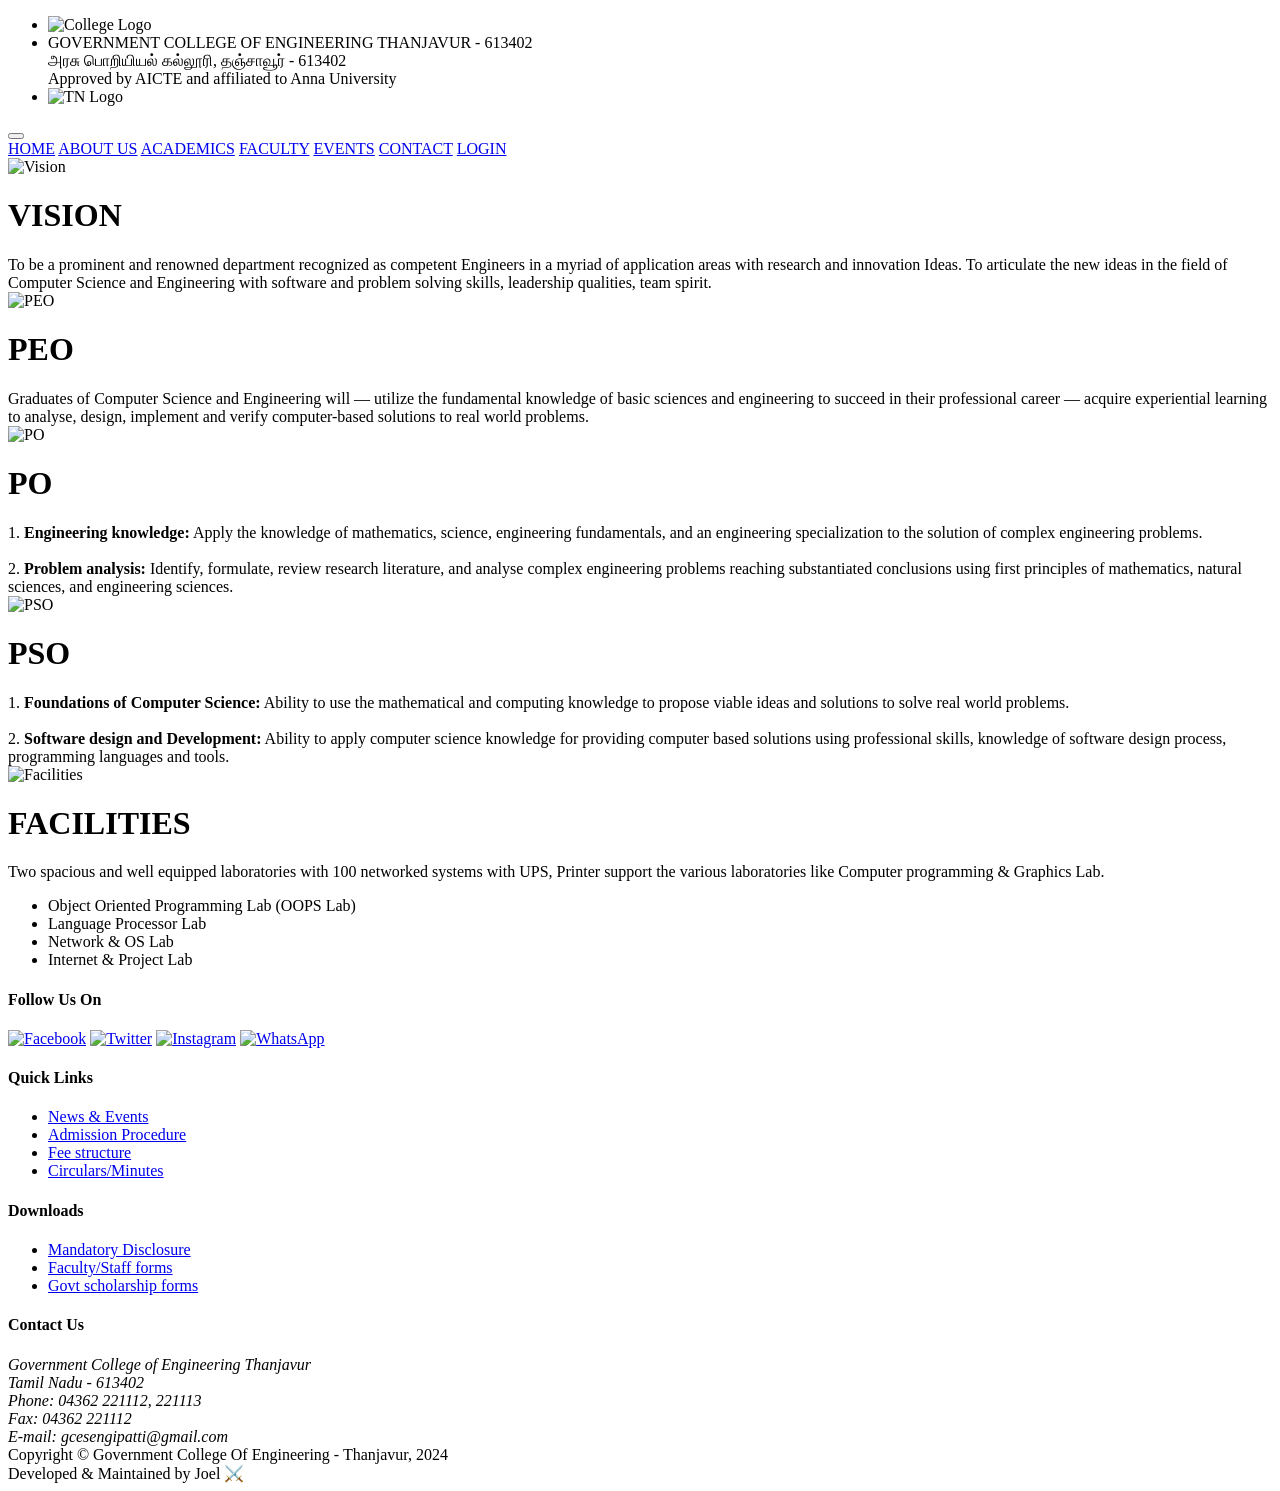
==== Academic.html @ 3a05d2ea "college-site" ====
<!DOCTYPE html>
<html lang="en">
<head>
  <meta charset="UTF-8" />
  <meta name="viewport" content="width=device-width, initial-scale=1.0" />
  <link rel="stylesheet" href="responsive.css" />
  <link rel="icon" href="clglogo.png" type="image/png" />
  <link rel="preconnect" href="https://fonts.googleapis.com" />
  <link rel="preconnect" href="https://fonts.gstatic.com" crossorigin />
  <link href="https://fonts.googleapis.com/css2?family=Playfair+Display:ital,wght@0,400..900;1,400..900&display=swap" rel="stylesheet" />
  <link href="https://fonts.googleapis.com/css2?family=DM+Serif+Display:ital@0;1&family=Playfair+Display:ital,wght@0,400..900;1,400..900&display=swap" rel="stylesheet" />
  <title>Academics | GCET</title>
</head>
<body>

  <div class="college-name">
    <ul>
      <li><img src="clglogo.png" alt="College Logo" /></li>
      <li>GOVERNMENT COLLEGE OF ENGINEERING THANJAVUR - 613402 <br />
          அரசு பொறியியல் கல்லூரி, தஞ்சாவூர் - 613402 <br />
          Approved by AICTE and affiliated to Anna University</li>
      <li><img src="tamil-removebg-preview.png" alt="TN Logo" /></li>
    </ul>
  </div>

  <nav class="navbar">
    <div class="nav-inner">
      <button class="hamburger" id="hamburger" aria-label="Toggle menu">
        <span></span><span></span><span></span>
      </button>
      <div class="nav-links" id="navLinks">
        <a href="index.html">HOME</a>
        <a href="index.html#CSE">ABOUT US</a>
        <a href="Academic.html" class="active">ACADEMICS</a>
        <a href="staffs.html">FACULTY</a>
        <a href="Events.html">EVENTS</a>
        <a href="contact.html">CONTACT</a>
        <a href="login-form.html" target="_blank">LOGIN</a>
      </div>
    </div>
  </nav>

  <div class="academic-section">

    <div class="academic-block">
      <img src="academic-3.jpg" alt="Vision" />
      <div class="text">
        <h1>VISION</h1>
        To be a prominent and renowned department recognized as competent
        Engineers in a myriad of application areas with research and
        innovation Ideas. To articulate the new ideas in the field of
        Computer Science and Engineering with software and problem solving
        skills, leadership qualities, team spirit.
      </div>
    </div>

    <div class="academic-block reverse">
      <img src="academic-2.jpeg" alt="PEO" />
      <div class="text">
        <h1>PEO</h1>
        Graduates of Computer Science and Engineering will — utilize the
        fundamental knowledge of basic sciences and engineering to succeed
        in their professional career — acquire experiential learning to
        analyse, design, implement and verify computer-based solutions to
        real world problems.
      </div>
    </div>

    <div class="academic-block">
      <img src="academic-4.jpeg" alt="PO" />
      <div class="text">
        <h1>PO</h1>
        1. <b>Engineering knowledge:</b> Apply the knowledge of mathematics, science, engineering fundamentals, and
        an engineering specialization to the solution of complex engineering problems.<br /><br />
        2. <b>Problem analysis:</b> Identify, formulate, review research literature, and analyse complex engineering problems
        reaching substantiated conclusions using first principles of mathematics, natural sciences, and engineering sciences.
      </div>
    </div>

    <div class="academic-block reverse">
      <img src="academic-5.jpg" alt="PSO" />
      <div class="text">
        <h1>PSO</h1>
        1. <b>Foundations of Computer Science:</b> Ability to use the mathematical and computing knowledge to propose
        viable ideas and solutions to solve real world problems.<br /><br />
        2. <b>Software design and Development:</b> Ability to apply computer science knowledge for providing
        computer based solutions using professional skills, knowledge of software design process,
        programming languages and tools.
      </div>
    </div>

    <div class="academic-block">
      <img src="academic-9.jpg" alt="Facilities" />
      <div class="text">
        <h1>FACILITIES</h1>
        Two spacious and well equipped laboratories with 100 networked systems with UPS, Printer support
        the various laboratories like Computer programming &amp; Graphics Lab.
        <ul>
          <li>Object Oriented Programming Lab (OOPS Lab)</li>
          <li>Language Processor Lab</li>
          <li>Network &amp; OS Lab</li>
          <li>Internet &amp; Project Lab</li>
        </ul>
      </div>
    </div>

  </div>

  <div class="footer-content">
    <div class="footer-1">
      <div class="footer-grid">
        <div class="footer-col">
          <h4>Follow Us On</h4>
          <div class="social-icons">
            <a href="https://www.facebook.com/groups/135893600199107" target="_blank"><img src="fb.png" alt="Facebook" /></a>
            <a href="https://twitter.com/GCEThanjavur?t=M916JnuWlmFhj-XQbk3cRQ&s=09" target="_blank"><img src="twitter.png" alt="Twitter" /></a>
            <a href="https://www.instagram.com/gce_sengipatti/" target="_blank"><img src="insta.png" alt="Instagram" /></a>
            <a href="https://wa.me/919994873594"><img src="whatsapp.png" alt="WhatsApp" /></a>
          </div>
        </div>
        <div class="footer-col">
          <h4>Quick Links</h4>
          <ul>
            <li><a href="https://gcetj.edu.in/news-archives" target="_blank">News &amp; Events</a></li>
            <li><a href="https://gcetj.edu.in/?q=mandatory-disclosure-0#" target="_blank">Admission Procedure</a></li>
            <li><a href="#">Fee structure</a></li>
            <li><a href="#">Circulars/Minutes</a></li>
          </ul>
        </div>
        <div class="footer-col">
          <h4>Downloads</h4>
          <ul>
            <li><a href="https://gcetj.edu.in/internal-hackathon-2023?q=mandatory-disclosure-0" target="_blank">Mandatory Disclosure</a></li>
            <li><a href="#" target="_blank">Faculty/Staff forms</a></li>
            <li><a href="https://gcetj.edu.in/internal-hackathon-2023?q=scholarship-form" target="_blank">Govt scholarship forms</a></li>
          </ul>
        </div>
        <div class="footer-col">
          <h4>Contact Us</h4>
          <address>
            Government College of Engineering Thanjavur<br />
            Tamil Nadu - 613402<br />
            Phone: 04362 221112, 221113<br />
            Fax: 04362 221112<br />
            E-mail: gcesengipatti@gmail.com
          </address>
        </div>
      </div>
      <div class="footer-bottom">
        <div>Copyright &copy; Government College Of Engineering - Thanjavur, 2024</div>
        <div>Developed &amp; Maintained by Joel ⚔️</div>
      </div>
    </div>
  </div>

  <script src="navbar.js"></script>
</body>
</html>
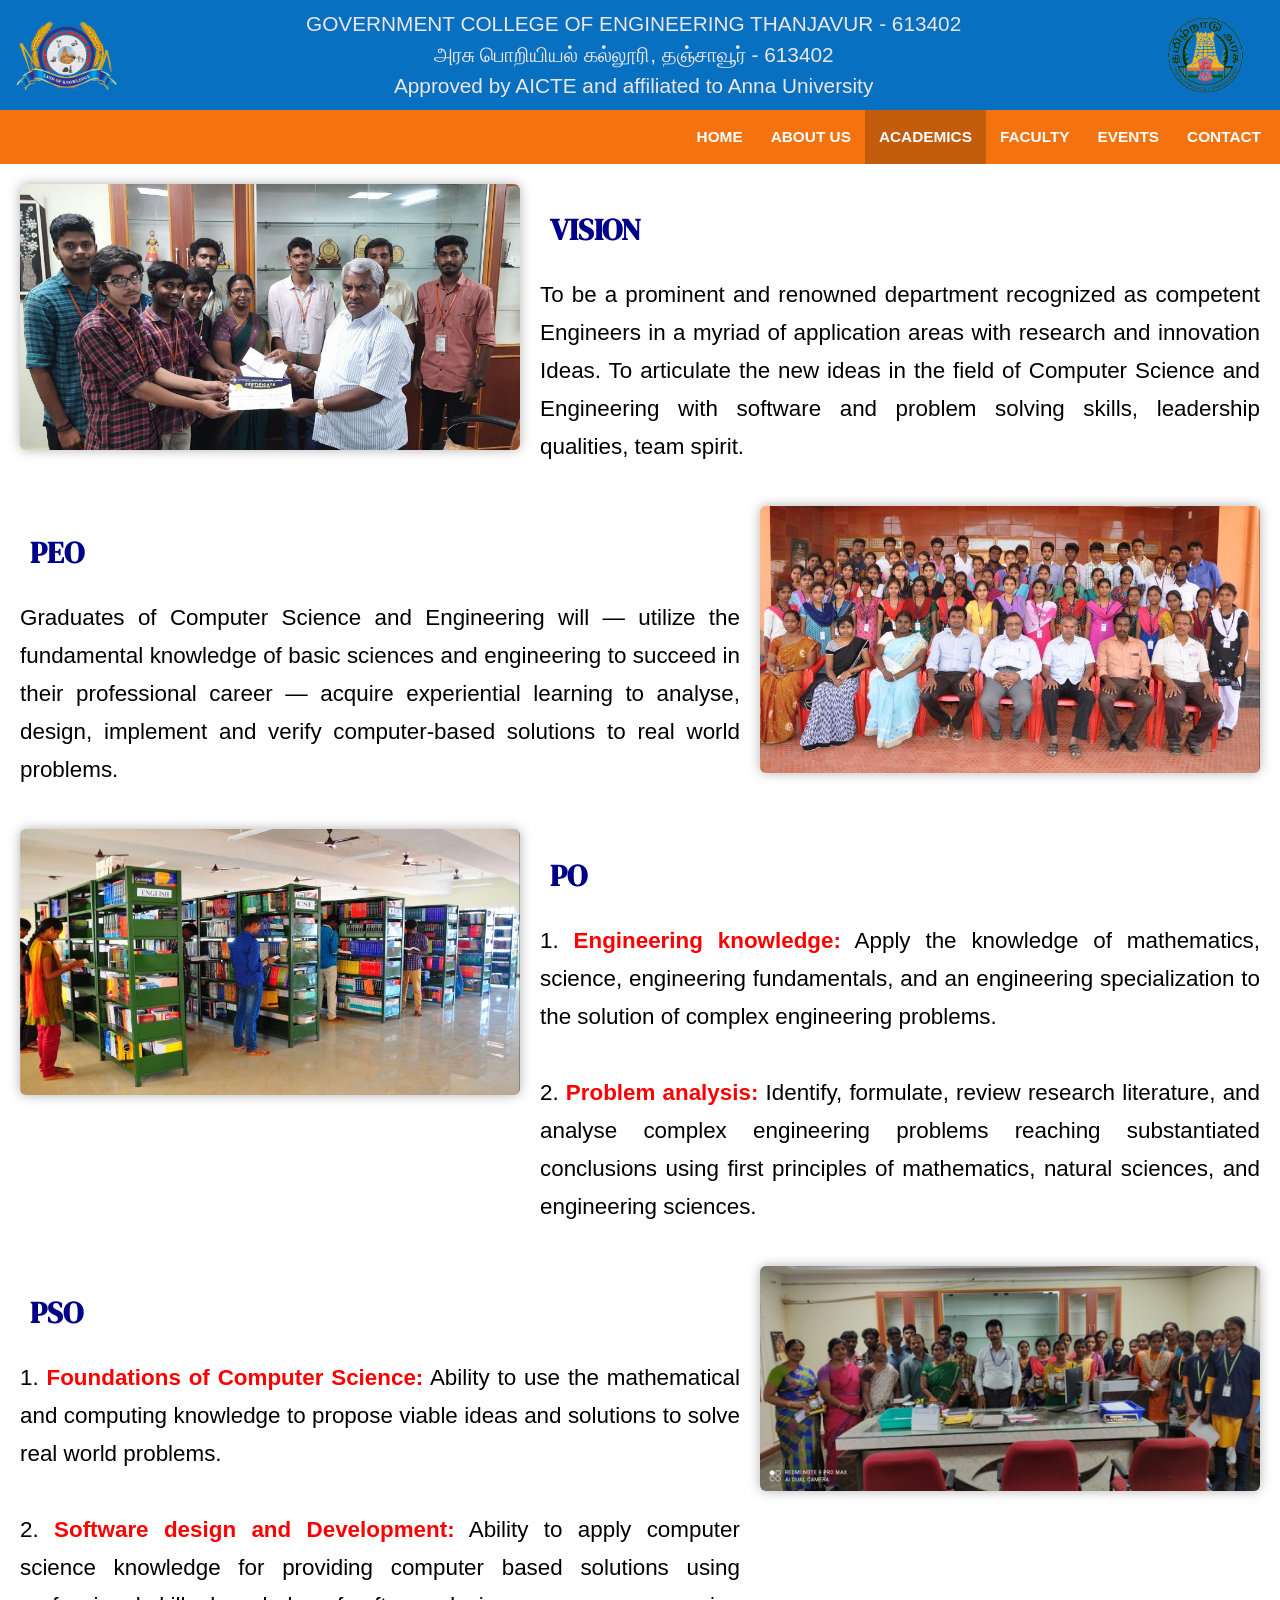
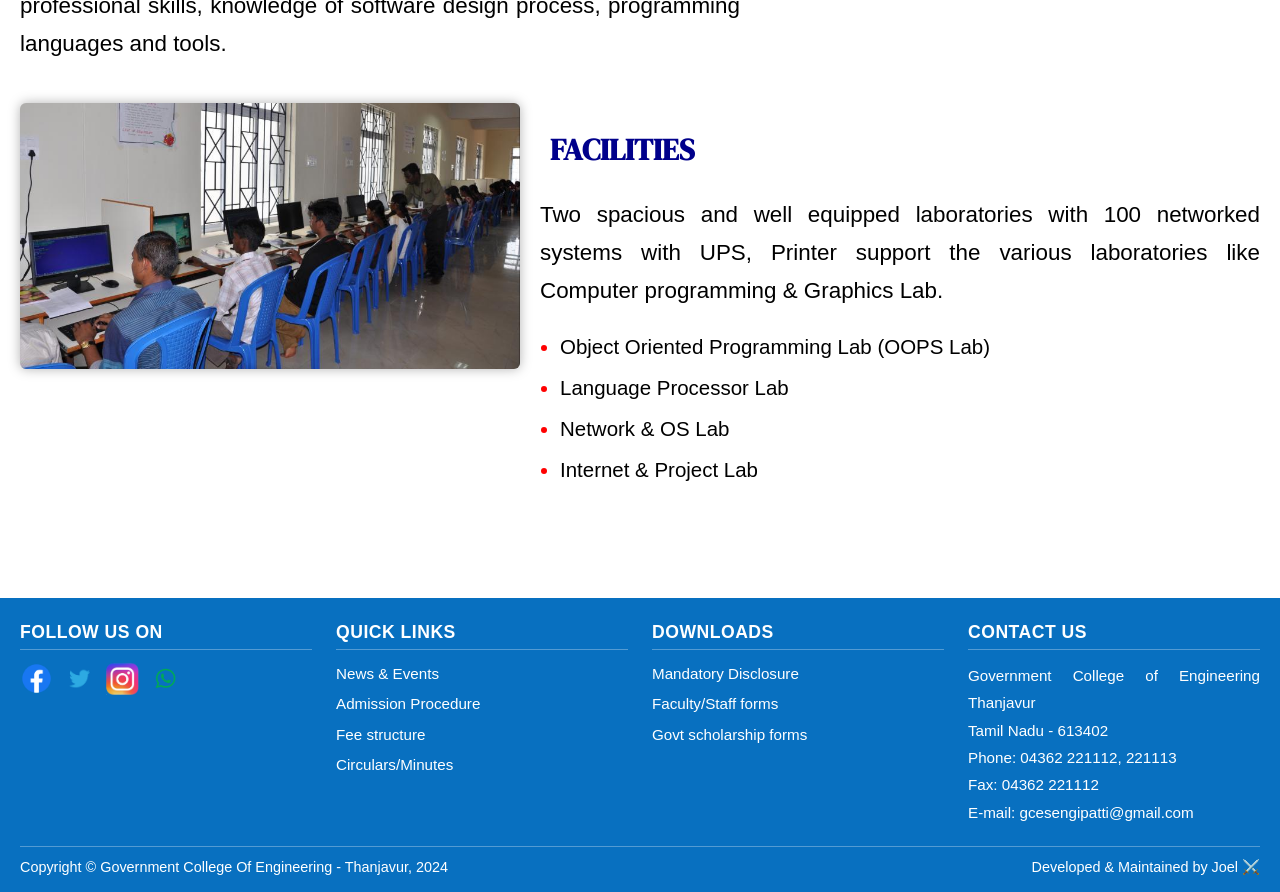
==== commit b01c45ba: "files merged" ====
--- a/Academic.html
+++ b/Academic.html
@@ -1,158 +1,208 @@
-<!DOCTYPE html>
+<!doctype html>
 <html lang="en">
-<head>
-  <meta charset="UTF-8" />
-  <meta name="viewport" content="width=device-width, initial-scale=1.0" />
-  <link rel="stylesheet" href="responsive.css" />
-  <link rel="icon" href="clglogo.png" type="image/png" />
-  <link rel="preconnect" href="https://fonts.googleapis.com" />
-  <link rel="preconnect" href="https://fonts.gstatic.com" crossorigin />
-  <link href="https://fonts.googleapis.com/css2?family=Playfair+Display:ital,wght@0,400..900;1,400..900&display=swap" rel="stylesheet" />
-  <link href="https://fonts.googleapis.com/css2?family=DM+Serif+Display:ital@0;1&family=Playfair+Display:ital,wght@0,400..900;1,400..900&display=swap" rel="stylesheet" />
-  <title>Academics | GCET</title>
-</head>
-<body>
-
-  <div class="college-name">
-    <ul>
-      <li><img src="clglogo.png" alt="College Logo" /></li>
-      <li>GOVERNMENT COLLEGE OF ENGINEERING THANJAVUR - 613402 <br />
+  <head>
+    <meta charset="UTF-8" />
+    <meta name="viewport" content="width=device-width, initial-scale=1.0" />
+    <link rel="stylesheet" href="/CSS/responsive.css" />
+    <link rel="icon" href="/Assests/Images/clglogo.png" type="image/png" />
+    <link rel="preconnect" href="https://fonts.googleapis.com" />
+    <link rel="preconnect" href="https://fonts.gstatic.com" crossorigin />
+    <link
+      href="https://fonts.googleapis.com/css2?family=Playfair+Display:ital,wght@0,400..900;1,400..900&display=swap"
+      rel="stylesheet"
+    />
+    <link
+      href="https://fonts.googleapis.com/css2?family=DM+Serif+Display:ital@0;1&family=Playfair+Display:ital,wght@0,400..900;1,400..900&display=swap"
+      rel="stylesheet"
+    />
+    <title>Academics | GCET</title>
+  </head>
+  <body>
+    <div class="college-name">
+      <ul>
+        <li><img src="/Assests/Images/clglogo.png" alt="College Logo" /></li>
+        <li>
+          GOVERNMENT COLLEGE OF ENGINEERING THANJAVUR - 613402 <br />
           அரசு பொறியியல் கல்லூரி, தஞ்சாவூர் - 613402 <br />
-          Approved by AICTE and affiliated to Anna University</li>
-      <li><img src="tamil-removebg-preview.png" alt="TN Logo" /></li>
-    </ul>
-  </div>
-
-  <nav class="navbar">
-    <div class="nav-inner">
-      <button class="hamburger" id="hamburger" aria-label="Toggle menu">
-        <span></span><span></span><span></span>
-      </button>
-      <div class="nav-links" id="navLinks">
-        <a href="index.html">HOME</a>
-        <a href="index.html#CSE">ABOUT US</a>
-        <a href="Academic.html" class="active">ACADEMICS</a>
-        <a href="staffs.html">FACULTY</a>
-        <a href="Events.html">EVENTS</a>
-        <a href="contact.html">CONTACT</a>
-        <a href="login-form.html" target="_blank">LOGIN</a>
-      </div>
+          Approved by AICTE and affiliated to Anna University
+        </li>
+        <li>
+          <img src="/Assests/Images/tamil-removebg-preview.png" alt="TN Logo" />
+        </li>
+      </ul>
     </div>
-  </nav>
-
-  <div class="academic-section">
-
-    <div class="academic-block">
-      <img src="academic-3.jpg" alt="Vision" />
-      <div class="text">
-        <h1>VISION</h1>
-        To be a prominent and renowned department recognized as competent
-        Engineers in a myriad of application areas with research and
-        innovation Ideas. To articulate the new ideas in the field of
-        Computer Science and Engineering with software and problem solving
-        skills, leadership qualities, team spirit.
+
+    <nav class="navbar">
+      <div class="nav-inner">
+        <button class="hamburger" id="hamburger" aria-label="Toggle menu">
+          <span></span><span></span><span></span>
+        </button>
+        <div class="nav-links" id="navLinks">
+          <a href="index.html">HOME</a>
+          <a href="index.html#CSE">ABOUT US</a>
+          <a href="Academic.html" class="active">ACADEMICS</a>
+          <a href="staffs.html">FACULTY</a>
+          <a href="Events.html">EVENTS</a>
+          <a href="contact.html">CONTACT</a>
+        </div>
+      </div>
+    </nav>
+
+    <div class="academic-section">
+      <div class="academic-block">
+        <img src="/Assests/Images/academic-3.jpg" alt="Vision" />
+        <div class="text">
+          <h1>VISION</h1>
+          To be a prominent and renowned department recognized as competent
+          Engineers in a myriad of application areas with research and
+          innovation Ideas. To articulate the new ideas in the field of Computer
+          Science and Engineering with software and problem solving skills,
+          leadership qualities, team spirit.
+        </div>
+      </div>
+
+      <div class="academic-block reverse">
+        <img src="/Assests/Images/academic-2.jpeg" alt="PEO" />
+        <div class="text">
+          <h1>PEO</h1>
+          Graduates of Computer Science and Engineering will — utilize the
+          fundamental knowledge of basic sciences and engineering to succeed in
+          their professional career — acquire experiential learning to analyse,
+          design, implement and verify computer-based solutions to real world
+          problems.
+        </div>
+      </div>
+
+      <div class="academic-block">
+        <img src="/Assests/Images/academic-4.jpeg" alt="PO" />
+        <div class="text">
+          <h1>PO</h1>
+          1. <b>Engineering knowledge:</b> Apply the knowledge of mathematics,
+          science, engineering fundamentals, and an engineering specialization
+          to the solution of complex engineering problems.<br /><br />
+          2. <b>Problem analysis:</b> Identify, formulate, review research
+          literature, and analyse complex engineering problems reaching
+          substantiated conclusions using first principles of mathematics,
+          natural sciences, and engineering sciences.
+        </div>
+      </div>
+
+      <div class="academic-block reverse">
+        <img src="/Assests/Images/academic-5.jpg" alt="PSO" />
+        <div class="text">
+          <h1>PSO</h1>
+          1. <b>Foundations of Computer Science:</b> Ability to use the
+          mathematical and computing knowledge to propose viable ideas and
+          solutions to solve real world problems.<br /><br />
+          2. <b>Software design and Development:</b> Ability to apply computer
+          science knowledge for providing computer based solutions using
+          professional skills, knowledge of software design process, programming
+          languages and tools.
+        </div>
+      </div>
+
+      <div class="academic-block">
+        <img src="/Assests/Images/academic-9.jpg" alt="Facilities" />
+        <div class="text">
+          <h1>FACILITIES</h1>
+          Two spacious and well equipped laboratories with 100 networked systems
+          with UPS, Printer support the various laboratories like Computer
+          programming &amp; Graphics Lab.
+          <ul>
+            <li>Object Oriented Programming Lab (OOPS Lab)</li>
+            <li>Language Processor Lab</li>
+            <li>Network &amp; OS Lab</li>
+            <li>Internet &amp; Project Lab</li>
+          </ul>
+        </div>
       </div>
     </div>
 
-    <div class="academic-block reverse">
-      <img src="academic-2.jpeg" alt="PEO" />
-      <div class="text">
-        <h1>PEO</h1>
-        Graduates of Computer Science and Engineering will — utilize the
-        fundamental knowledge of basic sciences and engineering to succeed
-        in their professional career — acquire experiential learning to
-        analyse, design, implement and verify computer-based solutions to
-        real world problems.
+    <div class="footer-content">
+      <div class="footer-1">
+        <div class="footer-grid">
+          <div class="footer-col">
+            <h4>Follow Us On</h4>
+            <div class="social-icons">
+              <a
+                href="https://www.facebook.com/groups/135893600199107"
+                target="_blank"
+                ><img src="/Assests/Images/fb.png" alt="Facebook"
+              /></a>
+              <a
+                href="https://twitter.com/GCEThanjavur?t=M916JnuWlmFhj-XQbk3cRQ&s=09"
+                target="_blank"
+                ><img src="/Assests/Images/twitter.png" alt="Twitter"
+              /></a>
+              <a
+                href="https://www.instagram.com/gce_sengipatti/"
+                target="_blank"
+                ><img src="/Assests/Images/insta.png" alt="Instagram"
+              /></a>
+              <a href="https://wa.me/919994873594"
+                ><img src="/Assests/Images/whatsapp.png" alt="WhatsApp"
+              /></a>
+            </div>
+          </div>
+          <div class="footer-col">
+            <h4>Quick Links</h4>
+            <ul>
+              <li>
+                <a href="https://gcetj.edu.in/news-archives" target="_blank"
+                  >News &amp; Events</a
+                >
+              </li>
+              <li>
+                <a
+                  href="https://gcetj.edu.in/?q=mandatory-disclosure-0#"
+                  target="_blank"
+                  >Admission Procedure</a
+                >
+              </li>
+              <li><a href="#">Fee structure</a></li>
+              <li><a href="#">Circulars/Minutes</a></li>
+            </ul>
+          </div>
+          <div class="footer-col">
+            <h4>Downloads</h4>
+            <ul>
+              <li>
+                <a
+                  href="https://gcetj.edu.in/internal-hackathon-2023?q=mandatory-disclosure-0"
+                  target="_blank"
+                  >Mandatory Disclosure</a
+                >
+              </li>
+              <li><a href="#" target="_blank">Faculty/Staff forms</a></li>
+              <li>
+                <a
+                  href="https://gcetj.edu.in/internal-hackathon-2023?q=scholarship-form"
+                  target="_blank"
+                  >Govt scholarship forms</a
+                >
+              </li>
+            </ul>
+          </div>
+          <div class="footer-col">
+            <h4>Contact Us</h4>
+            <address>
+              Government College of Engineering Thanjavur<br />
+              Tamil Nadu - 613402<br />
+              Phone: 04362 221112, 221113<br />
+              Fax: 04362 221112<br />
+              E-mail: gcesengipatti@gmail.com
+            </address>
+          </div>
+        </div>
+        <div class="footer-bottom">
+          <div>
+            Copyright &copy; Government College Of Engineering - Thanjavur, 2024
+          </div>
+          <div>Developed &amp; Maintained by Joel ⚔️</div>
+        </div>
       </div>
     </div>
 
-    <div class="academic-block">
-      <img src="academic-4.jpeg" alt="PO" />
-      <div class="text">
-        <h1>PO</h1>
-        1. <b>Engineering knowledge:</b> Apply the knowledge of mathematics, science, engineering fundamentals, and
-        an engineering specialization to the solution of complex engineering problems.<br /><br />
-        2. <b>Problem analysis:</b> Identify, formulate, review research literature, and analyse complex engineering problems
-        reaching substantiated conclusions using first principles of mathematics, natural sciences, and engineering sciences.
-      </div>
-    </div>
-
-    <div class="academic-block reverse">
-      <img src="academic-5.jpg" alt="PSO" />
-      <div class="text">
-        <h1>PSO</h1>
-        1. <b>Foundations of Computer Science:</b> Ability to use the mathematical and computing knowledge to propose
-        viable ideas and solutions to solve real world problems.<br /><br />
-        2. <b>Software design and Development:</b> Ability to apply computer science knowledge for providing
-        computer based solutions using professional skills, knowledge of software design process,
-        programming languages and tools.
-      </div>
-    </div>
-
-    <div class="academic-block">
-      <img src="academic-9.jpg" alt="Facilities" />
-      <div class="text">
-        <h1>FACILITIES</h1>
-        Two spacious and well equipped laboratories with 100 networked systems with UPS, Printer support
-        the various laboratories like Computer programming &amp; Graphics Lab.
-        <ul>
-          <li>Object Oriented Programming Lab (OOPS Lab)</li>
-          <li>Language Processor Lab</li>
-          <li>Network &amp; OS Lab</li>
-          <li>Internet &amp; Project Lab</li>
-        </ul>
-      </div>
-    </div>
-
-  </div>
-
-  <div class="footer-content">
-    <div class="footer-1">
-      <div class="footer-grid">
-        <div class="footer-col">
-          <h4>Follow Us On</h4>
-          <div class="social-icons">
-            <a href="https://www.facebook.com/groups/135893600199107" target="_blank"><img src="fb.png" alt="Facebook" /></a>
-            <a href="https://twitter.com/GCEThanjavur?t=M916JnuWlmFhj-XQbk3cRQ&s=09" target="_blank"><img src="twitter.png" alt="Twitter" /></a>
-            <a href="https://www.instagram.com/gce_sengipatti/" target="_blank"><img src="insta.png" alt="Instagram" /></a>
-            <a href="https://wa.me/919994873594"><img src="whatsapp.png" alt="WhatsApp" /></a>
-          </div>
-        </div>
-        <div class="footer-col">
-          <h4>Quick Links</h4>
-          <ul>
-            <li><a href="https://gcetj.edu.in/news-archives" target="_blank">News &amp; Events</a></li>
-            <li><a href="https://gcetj.edu.in/?q=mandatory-disclosure-0#" target="_blank">Admission Procedure</a></li>
-            <li><a href="#">Fee structure</a></li>
-            <li><a href="#">Circulars/Minutes</a></li>
-          </ul>
-        </div>
-        <div class="footer-col">
-          <h4>Downloads</h4>
-          <ul>
-            <li><a href="https://gcetj.edu.in/internal-hackathon-2023?q=mandatory-disclosure-0" target="_blank">Mandatory Disclosure</a></li>
-            <li><a href="#" target="_blank">Faculty/Staff forms</a></li>
-            <li><a href="https://gcetj.edu.in/internal-hackathon-2023?q=scholarship-form" target="_blank">Govt scholarship forms</a></li>
-          </ul>
-        </div>
-        <div class="footer-col">
-          <h4>Contact Us</h4>
-          <address>
-            Government College of Engineering Thanjavur<br />
-            Tamil Nadu - 613402<br />
-            Phone: 04362 221112, 221113<br />
-            Fax: 04362 221112<br />
-            E-mail: gcesengipatti@gmail.com
-          </address>
-        </div>
-      </div>
-      <div class="footer-bottom">
-        <div>Copyright &copy; Government College Of Engineering - Thanjavur, 2024</div>
-        <div>Developed &amp; Maintained by Joel ⚔️</div>
-      </div>
-    </div>
-  </div>
-
-  <script src="navbar.js"></script>
-</body>
+    <script src="navbar.js"></script>
+  </body>
 </html>
--- a/CSS/responsive.css
+++ b/CSS/responsive.css
@@ -0,0 +1,496 @@
+
+
+*, *::before, *::after {
+  box-sizing: border-box;
+}
+
+body {
+  margin: 0;
+  font-family: Arial, sans-serif;
+  text-align: justify;
+  overflow-x: hidden;
+}
+
+img {
+  max-width: 100%;
+  height: auto;
+}
+
+a:focus { color: rgb(19, 8, 172); }
+
+.college-name {
+  background-color: #0870c0;
+}
+.college-name ul {
+  display: flex;
+  align-items: center;
+  justify-content: space-between;
+  padding: 8px 16px;
+  margin: 0;
+  list-style: none;
+  color: rgb(235, 229, 229);
+  line-height: 1.5;
+  gap: 10px;
+}
+.college-name ul li {
+  list-style: none;
+}
+.college-name ul li:nth-child(2) {
+  flex: 1;
+  text-align: center;
+  font-size: clamp(0.75rem, 2vw, 1.3rem);
+}
+.college-name ul li img {
+  display: block;
+}
+.college-name ul li:first-child img { width: clamp(55px, 8vw, 110px); height: auto; }
+.college-name ul li:last-child img  { width: clamp(60px, 9vw, 130px); height: auto; }
+
+/* ---- NAVBAR ---- */
+.navbar {
+  background-color: #f47310;
+  position: relative;
+  z-index: 100;
+}
+
+.nav-inner {
+  display: flex;
+  align-items: center;
+  justify-content: flex-end;
+  padding: 0 5px;
+  min-height: 50px;
+}
+
+.nav-links {
+  display: flex;
+  gap: 0;
+  flex-wrap: wrap;
+  align-items: center;
+}
+
+.nav-links a {
+  display: block;
+  padding: 18px 14px;
+  text-decoration: none;
+  font-size: clamp(0.85rem, 1.2vw, 1.2rem);
+  font-weight: 600;
+  color: #fff;
+  white-space: nowrap;
+  transition: background 0.2s, color 0.2s;
+}
+.nav-links a:hover {
+  background: rgba(0,0,0,0.15);
+  text-decoration: underline;
+}
+.nav-links a.active {
+  background: rgba(0,0,0,0.2);
+}
+
+/* Hamburger */
+.hamburger {
+  display: none;
+  flex-direction: column;
+  gap: 5px;
+  cursor: pointer;
+  padding: 10px;
+  background: none;
+  border: none;
+}
+.hamburger span {
+  display: block;
+  width: 25px;
+  height: 3px;
+  background: #fff;
+  border-radius: 2px;
+  transition: 0.3s;
+}
+
+/* Mobile nav */
+@media (max-width: 768px) {
+  .hamburger { display: flex; }
+  .nav-links {
+    display: none;
+    flex-direction: column;
+    width: 100%;
+    background-color: #f47310;
+    padding-bottom: 10px;
+  }
+  .nav-links.open { display: flex; }
+  .nav-links a {
+    padding: 12px 20px;
+    border-top: 1px solid rgba(255,255,255,0.2);
+    width: 100%;
+  }
+  .nav-inner { flex-wrap: wrap; }
+}
+
+/* ---- HERO / BACK IMAGE ---- */
+.hero {
+  position: relative;
+  overflow: hidden;
+  background: #1a1a2e;
+  min-height: 280px;
+}
+.hero img.hero-img {
+  width: 100%;
+  max-height: 630px;
+  object-fit: cover;
+  display: block;
+}
+.head-content {
+  position: absolute;
+  bottom: 15%;
+  left: 4%;
+  color: #fff;
+  font-family: "Playfair Display", serif;
+  font-size: clamp(1.1rem, 3.5vw, 2.5rem);
+  font-weight: 700;
+  text-shadow: 1px 1px 6px rgba(0,0,0,0.7);
+  background: rgba(0,0,0,0.35);
+  padding: 10px 18px;
+  border-radius: 6px;
+  line-height: 1.4;
+}
+
+/* ---- SECTIONS ---- */
+.About-college, .About-dep {
+  padding: 20px 20px 10px;
+}
+.About-dep { background-color: #f9f9ff; }
+
+h2 {
+  font-size: clamp(1.4rem, 3vw, 2rem);
+  font-family: "DM Serif Display", serif;
+  color: red;
+  margin-left: 5px;
+}
+
+.clg-content, .cse-content {
+  font-size: clamp(1rem, 1.8vw, 1.3rem);
+  line-height: 1.6;
+  max-width: 100%;
+}
+
+ol { padding-left: 20px; }
+ol > li {
+  font-size: clamp(1rem, 1.8vw, 1.3rem);
+  line-height: 1.7;
+}
+dt { font-size: clamp(1rem, 2vw, 1.5rem); font-weight: 600; }
+
+/* ---- NEWS & UPDATES ---- */
+#new {
+  margin: 20px 0;
+}
+#newsh {
+  background-color: #0870c0;
+  padding: 10px;
+  border-radius: 10px;
+  text-align: center;
+  color: white;
+  max-width: 100%;
+}
+#newshp {
+  margin: 8px;
+  font-size: clamp(1.2rem, 3vw, 1.8rem);
+  animation: newsandupdates 5s infinite;
+}
+@keyframes newsandupdates {
+  10%  { color: #000473; }
+  30%  { color: red; }
+  50%  { color: orange; }
+  70%  { color: yellow; }
+  90%  { color: green; }
+}
+#newsb {
+  margin-top: 10px;
+  height: 200px;
+  overflow: hidden;
+}
+#newsc1 {
+  background-color: #0870c0;
+  padding: 5px 5px 5px 14px;
+  width: 100px;
+  border-radius: 10px;
+  margin-top: 10px;
+  color: white;
+}
+.newsc2 {
+  margin-left: 115px;
+  background-color: #f1f1f1;
+  max-width: 100%;
+  margin-top: -50px;
+  min-height: 45px;
+  padding: 8px;
+  text-align: center;
+  border-radius: 10px;
+  font-size: clamp(0.85rem, 1.5vw, 1rem);
+}
+.newsc2:hover { color: red; cursor: pointer; text-decoration: underline; }
+
+/* ---- PLACEMENT TABLES ---- */
+.section {
+  padding: 20px;
+}
+.placement-tables {
+  display: flex;
+  flex-wrap: wrap;
+  gap: 30px;
+  justify-content: flex-start;
+}
+.section-1-table, .section-2-table {
+  flex: 1 1 320px;
+  min-width: 280px;
+}
+h3 {
+  font-size: clamp(1.1rem, 2vw, 1.5rem);
+  margin-left: 0;
+}
+table {
+  border-collapse: collapse;
+  width: 100%;
+  border: none;
+}
+table th {
+  font-size: clamp(0.85rem, 1.5vw, 1.1rem);
+  color: #000473;
+  padding: 10px 8px;
+}
+table td {
+  font-size: clamp(0.8rem, 1.4vw, 1rem);
+  text-align: center;
+  padding: 8px 6px;
+}
+table tr:nth-of-type(2n) { background-color: #f6f6f6; }
+
+/* Scrollable tables on small screens */
+.table-scroll { overflow-x: auto; }
+
+/* ---- FOOTER ---- */
+.footer-content { margin-top: 30px; }
+.footer-1 {
+  background-color: #0870c0;
+  width: 100%;
+  padding: 24px 20px 16px;
+}
+.footer-grid {
+  display: grid;
+  grid-template-columns: repeat(auto-fit, minmax(180px, 1fr));
+  gap: 24px;
+  color: white;
+}
+.footer-col h4 {
+  margin: 0 0 12px;
+  font-size: 1.1rem;
+  text-transform: uppercase;
+  letter-spacing: 0.5px;
+  border-bottom: 1px solid rgba(255,255,255,0.3);
+  padding-bottom: 6px;
+}
+.footer-col ul {
+  list-style: none;
+  padding: 0; margin: 0;
+}
+.footer-col ul li { margin-bottom: 6px; }
+.footer-col ul li a {
+  color: white;
+  text-decoration: none;
+  font-size: 0.95rem;
+  line-height: 1.6;
+}
+.footer-col ul li a:hover { text-decoration: underline; }
+.footer-col address {
+  font-style: normal;
+  font-size: 0.95rem;
+  line-height: 1.8;
+  color: white;
+}
+.social-icons { display: flex; gap: 10px; flex-wrap: wrap; margin-top: 4px; }
+.social-icons a img {
+  width: 33px; height: 33px; object-fit: contain;
+  transition: filter 0.2s;
+}
+.social-icons a:hover img { filter: drop-shadow(0 0 5px white); }
+
+.footer-bottom {
+  border-top: 1px solid rgba(255,255,255,0.3);
+  margin-top: 20px;
+  padding-top: 12px;
+  display: flex;
+  flex-wrap: wrap;
+  justify-content: space-between;
+  color: white;
+  font-size: 0.9rem;
+  gap: 8px;
+}
+
+/* ---- UTILITY ---- */
+b { color: red; }
+
+/* ---- INNER PAGE NAVBAR (orange bar) used in sub-pages ---- */
+.Header.links .back-color,
+.back-color {
+  height: 60px;
+  background-color: #f47310;
+}
+
+/* ---- ACADEMIC PAGE ---- */
+.academic-section {
+  padding: 20px;
+}
+.academic-block {
+  display: flex;
+  flex-wrap: wrap;
+  gap: 20px;
+  margin-bottom: 40px;
+  align-items: flex-start;
+}
+.academic-block.reverse { flex-direction: row-reverse; }
+.academic-block img {
+  width: 100%;
+  max-width: 500px;
+  height: auto;
+  object-fit: contain;
+  filter: drop-shadow(0 0 6px rgba(0,0,0,0.3));
+  border-radius: 6px;
+}
+.academic-block .text {
+  flex: 1 1 280px;
+  font-size: clamp(1rem, 1.8vw, 1.4rem);
+  line-height: 1.7;
+}
+.academic-block .text ul {
+  padding-left: 20px;
+  font-size: clamp(0.95rem, 1.6vw, 1.3rem);
+}
+.academic-block .text ul li { margin-bottom: 6px; }
+li::marker { color: red; }
+h1 {
+  font-size: clamp(1.3rem, 2.5vw, 1.9rem);
+  font-family: "DM Serif Display", serif;
+  color: darkblue;
+  margin-left: 10px;
+}
+
+/* ---- FACULTY PAGE ---- */
+.faculty-intro {
+  padding: 16px 20px 0;
+}
+.heading-faculty {
+  color: gold;
+  letter-spacing: 1px;
+  font-size: clamp(1.5rem, 3.5vw, 2.4rem);
+  font-family: "Playfair Display", serif;
+  margin-left: 0;
+}
+.about-faculty {
+  font-size: clamp(0.95rem, 1.8vw, 1.4rem);
+  font-family: "Playfair Display", serif;
+}
+.faculty-table-wrap {
+  padding: 16px 10px 30px;
+  overflow-x: auto;
+}
+.faculty-table {
+  width: 100%;
+  min-width: 600px;
+  border-collapse: collapse;
+  font-size: clamp(0.85rem, 1.5vw, 1.2rem);
+  text-align: center;
+}
+.faculty-table thead {
+  background-color: rgb(23, 50, 170);
+  color: white;
+}
+.faculty-table thead td {
+  font-weight: 700;
+  font-size: clamp(0.95rem, 1.7vw, 1.5rem);
+  padding: 12px 8px;
+}
+.faculty-table td {
+  padding: 10px 8px;
+  vertical-align: middle;
+}
+.faculty-table tr:nth-child(2n) { background-color: #f6f6f6; }
+.faculty-table img {
+  width: clamp(60px, 10vw, 130px);
+  height: clamp(60px, 10vw, 130px);
+  object-fit: cover;
+  border-radius: 50%;
+  filter: drop-shadow(0 0 8px rgb(23,10,65));
+}
+
+/* ---- CONTACT PAGE ---- */
+.contact-page { padding: 20px; }
+.clg-contact {
+  width: 100%;
+  max-width: 100%;
+  overflow-x: auto;
+}
+.contact-table {
+  width: 100%;
+  min-width: 400px;
+  border-collapse: collapse;
+  font-size: clamp(0.85rem, 1.5vw, 1.1rem);
+  text-align: center;
+}
+.contact-table thead { color: red; font-weight: 600; font-size: clamp(0.9rem, 1.8vw, 1.3rem); }
+.contact-table td { padding: 10px 8px; }
+.contact-table tr:nth-child(2n) { background-color: #f6f6f6; }
+.contact-table a { text-decoration: none; color: rgb(12,44,201); }
+.contact-table a:hover { text-decoration: underline; color: red; }
+
+/* ---- EVENTS PAGE ---- */
+.events-section { padding: 20px; }
+.event-block {
+  display: flex;
+  flex-wrap: wrap;
+  gap: 20px;
+  margin-bottom: 40px;
+  align-items: flex-start;
+}
+.event-block.reverse { flex-direction: row-reverse; }
+.event-block img {
+  width: 100%;
+  max-width: 480px;
+  height: auto;
+  object-fit: contain;
+  border-radius: 6px;
+  filter: drop-shadow(0 0 8px rgba(0,0,0,0.3));
+}
+.event-block .text {
+  flex: 1 1 260px;
+  font-size: clamp(1rem, 1.8vw, 1.4rem);
+  line-height: 1.6;
+  font-family: "Playfair Display", serif;
+}
+
+/* ---- ANIMATIONS ---- */
+.i1 { animation: popIn 1s 1s 1; }
+.i2 { animation: popIn 1s 2s 1; }
+.i3 { animation: popIn 1s 3s 1; }
+.i4 { animation: popIn 1s 4s 1; }
+.i5 { animation: popIn 1s 5s 1; }
+@keyframes popIn {
+  60%  { font-size: 115%; color: blue; }
+  100% { font-size: 100%; color: inherit; }
+}
+
+/* ---- RESPONSIVE TWEAKS ---- */
+@media (max-width: 600px) {
+  .college-name ul {
+    flex-direction: column;
+    text-align: center;
+    gap: 6px;
+  }
+  .head-content { font-size: 1rem; bottom: 8%; }
+  .placement-tables { flex-direction: column; }
+  .academic-block, .academic-block.reverse { flex-direction: column; }
+  .event-block, .event-block.reverse { flex-direction: column; }
+  #newsc1 { width: 80px; font-size: 0.8rem; }
+  .newsc2 { margin-left: 96px; font-size: 0.82rem; }
+  .footer-grid { grid-template-columns: 1fr 1fr; }
+}
+@media (max-width: 400px) {
+  .footer-grid { grid-template-columns: 1fr; }
+}
